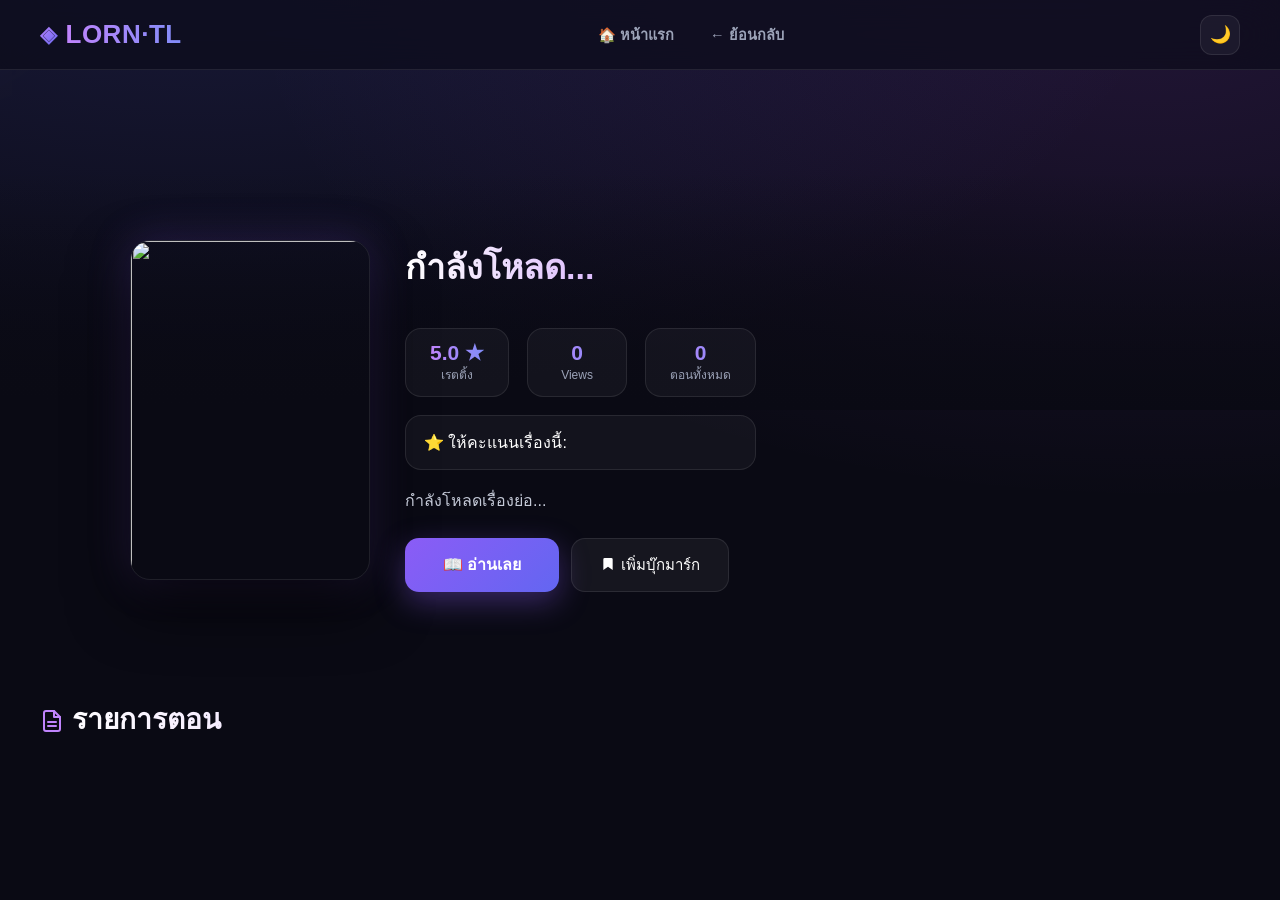
==== detail.html @ 92ea14d9 "Add files via upload" ====
<!DOCTYPE html>
<html lang="th">
<head>
<meta charset="UTF-8">
<meta name="viewport" content="width=device-width,initial-scale=1">
<title>LORN·TL - รายละเอียดมังงะ</title>
<link rel="stylesheet" href="style.css">
<script src="https://www.gstatic.com/firebasejs/8.10.1/firebase-app.js"></script>
<script src="https://www.gstatic.com/firebasejs/8.10.1/firebase-firestore.js"></script>
<script src="https://www.gstatic.com/firebasejs/8.10.1/firebase-auth.js"></script>
</head>

<body>

<nav class="navbar">
    <a href="index.html" class="logo"><span>LORN·TL</span></a>
    <div class="nav-menu">
        <a href="index.html">🏠 หน้าแรก</a>
        <a href="#" onclick="goBack(event)">← ย้อนกลับ</a>
    </div>
    <button class="theme-toggle" onclick="toggleTheme()">🌙</button>
</nav>

<div id="detailWrap">

    <div class="detail-banner">
        <img class="bg" id="bannerImg" src="">
    </div>

    <div class="detail-content">
        <img class="detail-cover" id="coverImg" src="">

        <div class="detail-info">
            <h1 id="dTitle">กำลังโหลด...</h1>
            <p class="thai-title" id="dThaiTitle"></p>

            <div class="genre-tags" id="genreTags"></div>

            <div class="stat-row">
                <div class="stat-box"><b id="dRating">5.0 ★</b><small>เรตติ้ง</small></div>
                <div class="stat-box"><b id="dViews">0</b><small>Views</small></div>
                <div class="stat-box"><b id="dChapters">0</b><small>ตอนทั้งหมด</small></div>
            </div>

            <div class="vote-box" id="voteBox">
                <span><span class="emoji">⭐</span> ให้คะแนนเรื่องนี้:</span>
                <div class="stars" id="starRow"></div>
                <span class="vote-info" id="voteInfo"></span>
                <button class="btn-outline" id="clearVoteBtn" onclick="clearMyVote()" style="display:none; padding:8px 16px; font-size:13px;"><span class="emoji">🗑️</span> ลบโหวตของฉัน</button>
            </div>

            <p class="synopsis" id="dSynopsis">กำลังโหลดเรื่องย่อ...</p>

            <div class="cta-row">
                <a href="#" class="btn-read" id="readBtn"><span class="emoji">📖</span> อ่านเลย</a>
                <button class="btn-ghost" id="bmBtn" onclick="toggleBm()">
                    <svg width="16" height="16" viewBox="0 0 24 24" fill="currentColor" style="vertical-align:-2px;"><path d="M19 21l-7-5-7 5V5a2 2 0 0 1 2-2h10a2 2 0 0 1 2 2z"/></svg>
                    เพิ่มบุ๊กมาร์ก
                </button>
            </div>
        </div>
    </div>

    <div class="container">
        <h2><svg width="24" height="24" viewBox="0 0 24 24" fill="none" stroke="#c084fc" stroke-width="2" stroke-linecap="round" stroke-linejoin="round" style="vertical-align:-4px;"><path d="M14 2H6a2 2 0 0 0-2 2v16a2 2 0 0 0 2 2h12a2 2 0 0 0 2-2V8z"/><polyline points="14 2 14 8 20 8"/><line x1="16" y1="13" x2="8" y2="13"/><line x1="16" y1="17" x2="8" y2="17"/></svg> รายการตอน</h2>
        <div class="chapter-list" id="chapterList"></div>
    </div>

</div>

<script src="firebase.js"></script>
<script src="toast.js"></script>
<script>

const params = new URLSearchParams(location.search);
const mangaID = params.get("id");

let mangaData = {};
let chapters = [];

function toggleTheme(){
    const goingLight = !document.body.classList.contains("light-mode");
    const apply = ()=>{
        document.body.classList.toggle("light-mode", goingLight);
        localStorage.setItem("theme", goingLight ? "light" : "dark");
    };
    if(document.startViewTransition){
        document.startViewTransition(apply);
    } else {
        apply();
    }
}
if(localStorage.getItem("theme") === "light") document.body.classList.add("light-mode");

function getBookmarks(){ return JSON.parse(localStorage.getItem("bookmarks") || "[]"); }

function updateBmBtn(){
    const saved = getBookmarks().includes(mangaID);
    const btn = document.getElementById("bmBtn");
    btn.classList.toggle("saved", saved);
    btn.innerHTML = saved
        ? `<svg width="16" height="16" viewBox="0 0 24 24" fill="currentColor" style="vertical-align:-2px;"><path d="M19 21l-7-5-7 5V5a2 2 0 0 1 2-2h10a2 2 0 0 1 2 2z"/></svg> อยู่ในบุ๊กมาร์ก`
        : `<svg width="16" height="16" viewBox="0 0 24 24" fill="currentColor" style="vertical-align:-2px;"><path d="M19 21l-7-5-7 5V5a2 2 0 0 1 2-2h10a2 2 0 0 1 2 2z"/></svg> เพิ่มบุ๊กมาร์ก`;
}

function toggleBm(){
    let bm = getBookmarks();
    const i = bm.indexOf(mangaID);
    if(i >= 0) bm.splice(i,1); else bm.push(mangaID);
    localStorage.setItem("bookmarks", JSON.stringify(bm));
    updateBmBtn();
}

function goBack(e){ e.preventDefault(); history.back(); }

// ================= RATING / VOTE =================

let ratingData = { total: 0, count: 0 };
let currentUser = null;
let myVoteFromDb = 0;
let hoverVal = 0;

// ---------- Auth (สถานะล็อกอินมาจากหน้าหลัก) ----------

auth.onAuthStateChanged(async user=>{
    // ยอมรับเฉพาะบัญชี Google เท่านั้น
    const isGoogle = user && user.providerData.some(p=> p.providerId === "google.com");
    currentUser = isGoogle ? user : null;
    document.getElementById("googleLoginBtn").style.display = currentUser ? "none" : "inline-flex";

    // ปุ่มเคลียร์โหวตของฉัน
    document.getElementById("clearVoteBtn").style.display =
        (currentUser && myVoteFromDb) ? "inline-block" : "none";

    if(currentUser){
        try {
            const v = await db.collection("mangas").doc(mangaID)
                .collection("votes").doc(user.uid).get();
            myVoteFromDb = v.exists ? Number(v.data().score) : 0;
        } catch(e){ myVoteFromDb = 0; }
    } else {
        myVoteFromDb = 0;
    }
    renderStars();
});

// ---------- แสดงดาว 1-5 (hover preview) ----------

function renderStars(){
    const row = document.getElementById("starRow");
    const avg = ratingData.count ? (ratingData.total / ratingData.count) : 0;
    const mine = myVoteFromDb;
    const show = hoverVal || mine; // ตอน hover แสดงตามเมาส์

    document.getElementById("dRating").textContent =
        (ratingData.count ? avg.toFixed(1) : "—") + " ★";

    const info = document.getElementById("voteInfo");
    if(!currentUser){
        info.innerHTML = ratingData.count
            ? `คะแนนเฉลี่ย ${avg.toFixed(1)} (${ratingData.count} โหวต) · <span class="emoji">🔒</span> ล็อกอินเพื่อโหวต`
            : `<span class="emoji">🔒</span> ล็อกอินเพื่อโหวต`;
    } else if(hoverVal){
        info.textContent = `โหวต ${hoverVal} คะแนน?`;
    } else {
        info.textContent = ratingData.count
            ? `${avg.toFixed(1)} (${ratingData.count} โหวต)` + (mine ? ` · คุณให้ ${mine}` : "")
            : "ยังไม่มีคนโหวต";
    }

    document.getElementById("clearVoteBtn").style.display =
        (currentUser && mine && !hoverVal) ? "inline-block" : "none";

    row.innerHTML = "";

    // 5 ดาวเต็ม = 1-5 คะแนน
    for(let i=1; i<=5; i++){
        const star = document.createElement("span");
        star.className = "star" + (show >= i ? " filled" : "");
        star.textContent = "★";

        if(currentUser){
            star.style.cursor = "pointer";
            star.onmouseenter = ()=>{ hoverVal = i; renderStars(); };
            star.onclick = ()=> vote(i);
        } else {
            star.style.cursor = "pointer";
            star.onclick = ()=>{ alert("กรุณาล็อกอินด้วย Google ก่อนโหวต"); loginGoogle(); };
        }

        row.appendChild(star);
    }

    // ออกจาก hover
    row.onmouseleave = ()=>{ if(hoverVal){ hoverVal = 0; renderStars(); } };
}

// ---------- โหวต / แก้คะแนน ----------

async function vote(score){
    if(!currentUser){
        alert("กรุณาล็อกอินด้วย Google ก่อนโหวต");
        loginGoogle();
        return;
    }

    const old = myVoteFromDb;

    try {
        const batch = db.batch();
        const votesRef = db.collection("mangas").doc(mangaID)
            .collection("votes").doc(currentUser.uid);

        if(old){
            // แก้คะแนน: ปรับผลรวมตามส่วนต่าง
            batch.update(votesRef, { score: score, votedAt: firebase.firestore.FieldValue.serverTimestamp() });
            batch.set(db.collection("mangas").doc(mangaID), {
                ratingTotal: firebase.firestore.FieldValue.increment(score - old)
            }, { merge: true });
        } else {
            // โหวตใหม่
            batch.set(votesRef, {
                score: score,
                uid: currentUser.uid,
                name: currentUser.displayName || "",
                votedAt: firebase.firestore.FieldValue.serverTimestamp()
            });
            batch.set(db.collection("mangas").doc(mangaID), {
                ratingTotal: firebase.firestore.FieldValue.increment(score),
                ratingCount: firebase.firestore.FieldValue.increment(1)
            }, { merge: true });
        }

        await batch.commit();

        ratingData.total += (score - old);
        if(!old) ratingData.count += 1;
        myVoteFromDb = score;
        renderStars();
        alert(old ? `แก้คะแนนเป็น ${score} ★ แล้ว` : `ขอบคุณสำหรับคะแนน ${score} ★`);
    } catch(e){
        console.error("Vote failed", e);
        alert("โหวตไม่สำเร็จ");
    }
}

// ---------- ลบโหวตของฉัน ----------

async function clearMyVote(){
    if(!currentUser || !myVoteFromDb) return;
    if(!confirm(`ลบโหวต ${myVoteFromDb} ★ ของคุณ?`)) return;

    try {
        const batch = db.batch();
        batch.delete(db.collection("mangas").doc(mangaID)
            .collection("votes").doc(currentUser.uid));
        batch.set(db.collection("mangas").doc(mangaID), {
            ratingTotal: firebase.firestore.FieldValue.increment(-myVoteFromDb),
            ratingCount: firebase.firestore.FieldValue.increment(-1)
        }, { merge: true });
        await batch.commit();

        ratingData.total -= myVoteFromDb;
        ratingData.count -= 1;
        myVoteFromDb = 0;
        renderStars();
        alert("ลบโหวตแล้ว");
    } catch(e){
        console.error(e);
        alert("ลบโหวตไม่สำเร็จ");
    }
}

async function load(){
    if(!mangaID){ document.getElementById("dTitle").textContent = "ไม่พบ ID"; return; }

    const doc = await db.collection("mangas").doc(mangaID).get();
    if(!doc.exists){ document.getElementById("dTitle").textContent = "ไม่พบมังงะ"; return; }

    mangaData = {id:doc.id, ...doc.data()};

    document.title = mangaData.title;
    document.getElementById("bannerImg").src = mangaData.coverUrl || "";
    document.getElementById("coverImg").src = mangaData.coverUrl || "";
    document.getElementById("dTitle").textContent = mangaData.title;
    document.getElementById("dThaiTitle").textContent = mangaData.thaiTitle || "";
    document.getElementById("dSynopsis").textContent = mangaData.synopsis || "ยังไม่มีเรื่องย่อ";
    document.getElementById("dViews").textContent =
        Number(mangaData.viewCount||0).toLocaleString("th-TH") + "+";

    // rating
    ratingData.total = Number(mangaData.ratingTotal || 0);
    ratingData.count = Number(mangaData.ratingCount || 0);
    renderStars();

    // tags — แสดงทุกแนว + กดไปกรองหมวดในหน้าแรก
    const tags = document.getElementById("genreTags");
    tags.innerHTML = "";
    const cats = mangaData.categories || (mangaData.category ? [mangaData.category] : []);
    cats.filter(Boolean).forEach(c=>{
        const s = document.createElement("span");
        s.textContent = c;
        s.style.cursor = "pointer";
        s.title = "ดูมังงะแนว " + c;
        s.onclick = ()=> location.href = "index.html?cat=" + encodeURIComponent(c);
        tags.appendChild(s);
    });

    // chapters
    const snap = await db.collection("mangas").doc(mangaID)
        .collection("chapters").orderBy("chapter","asc").get();

    const list = document.getElementById("chapterList");
    list.innerHTML = "";

    snap.forEach(d=>{
        chapters.push(d.data().chapter);
        const a = document.createElement("a");
        a.href = `read.html?id=${mangaID}&ep=${d.data().chapter}`;
        a.textContent = `ตอนที่ ${d.data().chapter}`;
        list.appendChild(a);
    });

    document.getElementById("dChapters").textContent = chapters.length;

    if(chapters.length){
        document.getElementById("readBtn").href =
            `read.html?id=${mangaID}&ep=${chapters[chapters.length-1]}`;
    } else {
        document.getElementById("readBtn").style.display = "none";
    }

    updateBmBtn();
}

load();
</script>

</body>
</html>
---- style.css ----
/* ============================================
   OREMANGA — NEW UI/UX
   Theme: Violet Neon Glass
============================================ */

:root{
    --bg:#0a0a14;
    --bg2:#12122a;
    --card:rgba(255,255,255,.04);
    --accent:#8b5cf6;
    --accent2:#c084fc;
    --accent3:#6366f1;
    --glow:rgba(139,92,246,.35);
    --text:#ffffff;
    --muted:#9ca3b8;
    --border:rgba(255,255,255,.09);
    --radius:20px;
}

*{
    box-sizing:border-box;
    scroll-behavior:smooth;
}

body{
    margin:0;
    background:
        radial-gradient(1000px 500px at 15% -10%, rgba(99,102,241,.18), transparent),
        radial-gradient(900px 500px at 90% 0%, rgba(168,85,247,.15), transparent),
        var(--bg);
    color:var(--text);
    font-family:"Segoe UI",Tahoma,Arial,sans-serif;
    min-height:100vh;
}

::selection{background:var(--accent);color:white;}

::-webkit-scrollbar{width:10px;}
::-webkit-scrollbar-track{background:var(--bg);}
::-webkit-scrollbar-thumb{background:linear-gradient(var(--accent),var(--accent3));border-radius:10px;}

/* =====================
 Navbar
===================== */

.navbar{
    display:flex;
    justify-content:space-between;
    align-items:center;
    padding:14px 40px;
    background:rgba(12,12,26,.7);
    backdrop-filter:blur(20px);
    border-bottom:1px solid var(--border);
    position:sticky;
    top:0;
    z-index:100;
}

.logo{
    color:white;
    font-size:26px;
    font-weight:900;
    letter-spacing:.5px;
    text-decoration:none;
    display:flex;
    align-items:center;
    gap:8px;
}

.logo::before{
    content:"◈";
    font-size:22px;
    background:linear-gradient(135deg,var(--accent2),var(--accent3));
    -webkit-background-clip:text;
    background-clip:text;
    color:transparent;
}

.logo span{
    background:linear-gradient(90deg,#c084fc,#818cf8);
    -webkit-background-clip:text;
    background-clip:text;
    color:transparent;
}

.admin-btn,
.btn-primary{
    padding:10px 22px;
    border-radius:14px;
    color:white;
    text-decoration:none;
    display:inline-block;
    background:linear-gradient(135deg,var(--accent),var(--accent3));
    box-shadow:0 8px 25px var(--glow);
    transition:.3s;
    border:none;
    cursor:pointer;
    font-weight:600;
    font-family:inherit;
    font-size:14px;
}

.admin-btn:hover{
    transform:translateY(-2px);
    box-shadow:0 12px 35px var(--glow);
}

.btn-outline{
    padding:10px 22px;
    border-radius:14px;
    border:1px solid var(--border);
    background:rgba(255,255,255,.05);
    color:var(--text);
    cursor:pointer;
    font-family:inherit;
    font-size:14px;
    transition:.3s;
}

.btn-outline:hover{border-color:var(--accent);background:rgba(139,92,246,.15);}

/* =====================
 Nav Menu / Search / Theme
===================== */

.nav-menu{display:flex;gap:4px;align-items:center;}

.nav-menu a{
    color:var(--muted);
    text-decoration:none;
    padding:9px 16px;
    border-radius:12px;
    font-size:14.5px;
    font-weight:600;
    transition:.25s;
}

.nav-menu a:hover,
.nav-menu a.active{
    color:white;
    background:linear-gradient(135deg,rgba(139,92,246,.25),rgba(99,102,241,.2));
    box-shadow:inset 0 0 0 1px rgba(139,92,246,.45);
}

.nav-search{
    display:flex;
    align-items:center;
    gap:8px;
    background:rgba(255,255,255,.05);
    border:1px solid var(--border);
    border-radius:14px;
    padding:8px 14px;
    transition:.3s;
}

.nav-search:focus-within{
    border-color:var(--accent);
    box-shadow:0 0 0 3px rgba(139,92,246,.2);
}

.nav-search input{
    background:none;border:0;outline:none;color:white;width:150px;font-size:14px;font-family:inherit;
}
.nav-search input::placeholder{color:var(--muted);}

.theme-toggle{
    width:40px;height:40px;
    border-radius:12px;
    border:1px solid var(--border);
    background:rgba(255,255,255,.05);
    color:#fbbf24;
    font-size:17px;
    cursor:pointer;
    transition:.3s;
    display:flex;
    align-items:center;
    justify-content:center;
    padding:0;
    line-height:1;
}
.theme-toggle:hover{transform:rotate(-15deg) scale(1.08);border-color:#fbbf24;}

/* เอฟเฟกต์เปลี่ยนธีม: เช็ดวงกลมจากขวาบน -> ซ้ายล่าง (View Transitions API) */
::view-transition-old(root),
::view-transition-new(root){
    animation:none;
    mix-blend-mode:normal;
}

::view-transition-old(root){
    z-index:1;
}

::view-transition-new(root){
    z-index:2;
    animation:wipeIn .8s cubic-bezier(.4,0,.2,1);
}

@keyframes wipeIn{
    from{clip-path:circle(0% at calc(100% - 60px) 60px);}
    to{clip-path:circle(150% at calc(100% - 60px) 60px);}
}

/* =====================
 Layout & Cards
===================== */

.container{max-width:1300px;margin:auto;padding:32px 40px;}
.hidden{display:none!important;}

.page-title,
.container h2{
    font-size:28px;
    margin-bottom:22px;
    background:linear-gradient(90deg,#fff,#c084fc);
    -webkit-background-clip:text;
    background-clip:text;
    color:transparent;
}

.card{
    background:linear-gradient(160deg,rgba(255,255,255,.055),rgba(255,255,255,.02));
    border:1px solid var(--border);
    border-radius:var(--radius);
    padding:26px;
    margin-bottom:24px;
    backdrop-filter:blur(10px);
    box-shadow:0 10px 40px rgba(0,0,0,.4);
    transition:border-color .3s;
}

.card:hover{border-color:rgba(139,92,246,.35);}

/* =====================
 Hero
===================== */

.hero{
    padding:70px 20px 50px;
    text-align:center;
    position:relative;
}

.hero-content h1{
    font-size:48px;
    margin-bottom:12px;
    background:linear-gradient(90deg,#fff,#c084fc 60%,#818cf8);
    -webkit-background-clip:text;
    background-clip:text;
    color:transparent;
}

.hero-content p{color:var(--muted);font-size:18px;margin-bottom:24px;}

/* แก้อิโมจิสีเพี้ยน/ขาวในข้อความ gradient */
.grad-text{
    background:linear-gradient(90deg,#fff,#c084fc 60%,#818cf8);
    -webkit-background-clip:text;
    background-clip:text;
    color:transparent;
}

.emoji{
    background:none!important;
    -webkit-background-clip:initial!important;
    background-clip:initial!important;
    -webkit-text-fill-color:initial!important;
    color:inherit!important;
    filter:none!important;
}

/* อิโมจิในหัวข้อ gradient — บังคับสีปกติ */
h2 .emoji, h1 .emoji, .page-title .emoji{
    color:#c084fc!important;
}

/* =====================
 Buttons
===================== */

.hero-content button,
.btn-submit{
    padding:13px 30px;
    background:linear-gradient(135deg,var(--accent),var(--accent3));
    color:white;
    border:none;
    border-radius:14px;
    font-weight:bold;
    font-size:15px;
    cursor:pointer;
    transition:.3s;
    box-shadow:0 8px 25px var(--glow);
    font-family:inherit;
}

.hero-content button:hover,
.btn-submit:hover{
    transform:translateY(-2px);
    filter:brightness(1.12);
    box-shadow:0 12px 35px var(--glow);
}

/* =====================
 Popular Section (ยอดนิยม)
===================== */

.popular-section{margin-bottom:30px;}

.popular-title{
    font-size:24px;
    margin-bottom:16px;
    background:linear-gradient(90deg,#fff,#c084fc);
    -webkit-background-clip:text;background-clip:text;
    color:transparent;
}

.popular-scroll{
    display:flex;
    gap:16px;
    overflow-x:auto;
    padding:6px 2px 16px;
    scroll-snap-type:x mandatory;
}

.popular-scroll::-webkit-scrollbar{height:8px;}
.popular-scroll::-webkit-scrollbar-track{background:rgba(255,255,255,.04);border-radius:10px;}
.popular-scroll::-webkit-scrollbar-thumb{background:linear-gradient(90deg,var(--accent),var(--accent3));border-radius:10px;}

.popular-card{
    position:relative;
    min-width:190px;
    width:190px;
    border-radius:16px;
    overflow:hidden;
    cursor:pointer;
    background:linear-gradient(160deg,rgba(255,255,255,.06),rgba(255,255,255,.02));
    border:1px solid var(--border);
    transition:.3s;
    scroll-snap-align:start;
}

.popular-card:hover{
    transform:translateY(-6px);
    border-color:var(--accent);
    box-shadow:0 15px 40px rgba(139,92,246,.3);
}

.popular-card img{
    width:100%;
    height:250px;
    object-fit:cover;
    display:block;
}

.pop-type{
    position:absolute;
    top:10px;left:10px;
    z-index:3;
    font-size:10px;
}

/* ป้ายอันดับ */
.rank-badge{
    position:absolute;
    top:8px;right:8px;
    z-index:4;
    min-width:34px;
    height:34px;
    padding:0 8px;
    border-radius:10px;
    display:flex;
    align-items:center;
    justify-content:center;
    font-weight:900;
    font-size:15px;
    color:white;
    background:rgba(0,0,0,.65);
    backdrop-filter:blur(6px);
    border:1px solid rgba(255,255,255,.2);
}

.rank-badge.r1{
    background:linear-gradient(135deg,#fbbf24,#f59e0b);
    box-shadow:0 0 20px rgba(251,191,36,.6);
    font-size:20px;
}

.rank-badge.r2{
    background:linear-gradient(135deg,#cbd5e1,#94a3b8);
    box-shadow:0 0 15px rgba(203,213,225,.4);
    font-size:18px;
}

.rank-badge.r3{
    background:linear-gradient(135deg,#d97706,#b45309);
    box-shadow:0 0 15px rgba(217,119,6,.4);
    font-size:18px;
}

.pop-info{
    padding:12px 14px 14px;
}

.pop-info h4{
    margin:0 0 6px;
    font-size:14px;
    white-space:nowrap;
    overflow:hidden;
    text-overflow:ellipsis;
}

.pop-ch{
    margin:0 0 8px;
    font-size:12px;
    color:var(--accent2);
    font-weight:600;
}

.pop-rating{
    display:flex;
    align-items:center;
    gap:6px;
    font-size:12.5px;
    color:var(--muted);
}

.pop-stars{
    color:#fbbf24;
    letter-spacing:1px;
    font-size:13px;
}

/* =====================
 Search Box
===================== */

.search-box input{
    width:100%;
    padding:15px 20px;
    background:rgba(255,255,255,.05);
    border:1px solid var(--border);
    border-radius:14px;
    color:white;
    font-size:16px;
    outline:none;
    transition:.3s;
    font-family:inherit;
}

.search-box input:focus{
    border-color:var(--accent);
    box-shadow:0 0 0 3px rgba(139,92,246,.2);
}

/* =====================
 Manga Grid & Cards
===================== */

#manga-list,
.manga-grid{
    display:grid;
    grid-template-columns:repeat(auto-fill,minmax(190px,1fr));
    gap:22px;
}

.manga-card{
    background:linear-gradient(160deg,rgba(255,255,255,.06),rgba(255,255,255,.02));
    border:1px solid var(--border);
    border-radius:var(--radius);
    overflow:hidden;
    cursor:pointer;
    transition:.35s cubic-bezier(.2,.8,.3,1);
    position:relative;
}

.manga-card:hover{
    transform:translateY(-8px) scale(1.02);
    border-color:var(--accent);
    box-shadow:0 20px 50px rgba(139,92,246,.3);
}

.manga-card img{
    width:100%;
    height:270px;
    object-fit:cover;
    transition:.4s;
}

.manga-card:hover img{transform:scale(1.05);}

.manga-info{padding:16px;background:rgba(0,0,0,.3);}

.manga-info h3{
    margin:0;
    font-size:16px;
    white-space:nowrap;
    overflow:hidden;
    text-overflow:ellipsis;
}

.tag-badge{
    display:inline-block;
    padding:3px 10px;
    border-radius:999px;
    font-size:10.5px;
    font-weight:700;
    letter-spacing:.5px;
    background:linear-gradient(135deg,var(--accent),var(--accent3));
    color:white;
    text-transform:uppercase;
}

.tag-badge.cat{
    background:rgba(255,255,255,.07);
    border:1px solid var(--border);
    color:var(--accent2);
}

/* ชิปแนวบนการ์ด — กดเพื่อกรองหมวด */
.cat-click{
    cursor:pointer;
    transition:.2s;
}

.cat-click:hover{
    background:var(--accent)!important;
    color:white!important;
    border-color:var(--accent)!important;
    transform:translateY(-1px);
}

.manga-meta-row{
    display:flex;
    justify-content:space-between;
    margin-top:8px;
    font-size:11.5px;
    color:var(--muted);
}

.bookmark-btn{
    position:absolute;
    top:10px;right:10px;
    z-index:5;
    width:34px;height:34px;
    border-radius:50%;
    border:1px solid rgba(255,255,255,.25);
    background:rgba(0,0,0,.55);
    backdrop-filter:blur(6px);
    color:white;
    font-size:15px;
    cursor:pointer;
    transition:.25s;
    display:flex!important;
    align-items:center!important;
    justify-content:center!important;
    padding:0!important;
    line-height:1!important;
}
.bookmark-btn:hover{transform:scale(1.15);}
.bookmark-btn.saved{background:linear-gradient(135deg,var(--accent),var(--accent3));border-color:var(--accent);}

/* =====================
 Detail Page
===================== */

.detail-banner{position:relative;height:340px;overflow:hidden;}

.detail-banner img.bg{
    position:absolute;
    inset:-40px;
    width:calc(100% + 80px);
    height:calc(100% + 80px);
    object-fit:cover;
    filter:blur(28px) brightness(.4);
}

.detail-banner::after{
    content:"";
    position:absolute;inset:0;
    background:linear-gradient(to bottom,transparent 30%,var(--bg));
}

.detail-content{
    position:relative;
    max-width:1100px;
    margin:-170px auto 0;
    padding:0 40px 50px;
    display:flex;
    gap:35px;
    z-index:2;
}

.detail-cover{
    width:240px;min-width:200px;height:340px;
    object-fit:cover;
    border-radius:var(--radius);
    box-shadow:0 25px 60px rgba(0,0,0,.7), 0 0 40px rgba(139,92,246,.25);
    border:1px solid var(--border);
}

.detail-info h1{
    font-size:34px;margin:0 0 6px;
    background:linear-gradient(90deg,#fff,#c084fc);
    -webkit-background-clip:text;background-clip:text;color:transparent;
}

.detail-info .thai-title{color:var(--muted);margin-bottom:14px;}

.genre-tags{display:flex;flex-wrap:wrap;gap:8px;margin:14px 0;}

.genre-tags span{
    padding:6px 14px;
    border-radius:999px;
    font-size:13px;
    background:rgba(139,92,246,.15);
    border:1px solid rgba(139,92,246,.4);
    color:#d8c7ff;
}

.stat-row{display:flex;gap:18px;margin:18px 0;flex-wrap:wrap;}

.stat-box{
    background:rgba(255,255,255,.04);
    border:1px solid var(--border);
    border-radius:16px;
    padding:12px 24px;
    text-align:center;
    min-width:100px;
}

.stat-box b{display:block;font-size:21px;background:linear-gradient(90deg,#c084fc,#818cf8);-webkit-background-clip:text;background-clip:text;color:transparent;}
.stat-box small{color:var(--muted);font-size:12px;}

.synopsis{line-height:1.85;color:#c5cad8;max-width:700px;}

/* =====================
 Vote / Rating Stars
===================== */

.vote-box{
    display:flex;
    align-items:center;
    gap:12px;
    flex-wrap:wrap;
    margin:16px 0;
    padding:14px 18px;
    border-radius:16px;
    background:rgba(255,255,255,.04);
    border:1px solid var(--border);
}

.stars{display:flex;gap:4px;font-size:34px;line-height:1;}

.star{
    color:#3a3d52;
    cursor:pointer;
    transition:.15s;
    user-select:none;
}

.star:hover{transform:scale(1.3) rotate(8deg);}

.star.filled{color:#fbbf24;text-shadow:0 0 12px rgba(251,191,36,.55);}

.vote-info{font-size:13px;color:var(--muted);}

.star.locked{opacity:.55;}

/* User chip ใน navbar */
.user-chip{
    display:flex;
    align-items:center;
    gap:8px;
    padding:5px 8px 5px 5px;
    border-radius:999px;
    background:rgba(255,255,255,.06);
    border:1px solid var(--border);
}

.user-chip img{
    width:30px;height:30px;
    border-radius:50%;
    object-fit:cover;
}

.user-chip span{
    font-size:13.5px;font-weight:600;color:white;
}

.user-chip button{
    background:none;border:0;
    color:var(--muted);cursor:pointer;
    font-size:13px;padding:2px 4px;
}

.user-chip button:hover{color:#f87171;}

.btn-google{
    display:inline-flex;
    align-items:center;
    gap:10px;
    padding:11px 22px;
    border-radius:12px;
    border:1px solid var(--border);
    background:#fff;
    color:#333;
    font-weight:600;
    font-size:14px;
    cursor:pointer;
    transition:.25s;
    font-family:inherit;
}

.btn-google:hover{
    transform:translateY(-2px);
    box-shadow:0 8px 25px rgba(0,0,0,.3);
}

.cta-row{display:flex;gap:12px;margin-top:22px;flex-wrap:wrap;}

.btn-read{
    padding:14px 38px;
    border:0;border-radius:14px;
    font-weight:bold;font-size:16px;
    cursor:pointer;color:white;text-decoration:none;display:inline-block;
    background:linear-gradient(135deg,var(--accent),var(--accent3));
    box-shadow:0 10px 30px var(--glow);
    transition:.3s;
}
.btn-read:hover{transform:translateY(-3px);filter:brightness(1.12);}

.btn-ghost{
    padding:14px 28px;
    border-radius:14px;
    border:1px solid var(--border);
    background:rgba(255,255,255,.05);
    color:white;cursor:pointer;font-size:15px;
    transition:.3s;font-family:inherit;
}
.btn-ghost:hover,.btn-ghost.saved{background:var(--accent);border-color:var(--accent);}

.chapter-list{
    display:grid;
    grid-template-columns:repeat(auto-fill,minmax(150px,1fr));
    gap:10px;margin-top:15px;
}

.chapter-list a{
    padding:13px;
    border-radius:12px;
    background:rgba(255,255,255,.04);
    border:1px solid var(--border);
    color:#ddd;text-decoration:none;text-align:center;font-size:14px;
    transition:.2s;
}
.chapter-list a:hover{
    background:linear-gradient(135deg,var(--accent),var(--accent3));
    color:white;border-color:var(--accent);
    transform:translateY(-2px);
}

/* =====================
 Reader
===================== */

.top-bar{
    display:flex;align-items:center;justify-content:space-between;
    padding:12px 25px;
    background:rgba(12,12,26,.85);
    backdrop-filter:blur(20px);
    position:sticky;top:0;z-index:90;
    border-bottom:1px solid var(--border);
}

.top-bar .title{
    font-size:17px;font-weight:bold;
    overflow:hidden;text-overflow:ellipsis;white-space:nowrap;
}

.view-count{font-size:12.5px;color:var(--muted);margin-top:3px;}

.top-bar button,
.controls button,
.sidebar button,
button,select{
    background:rgba(255,255,255,.06);
    border:1px solid var(--border);
    color:white;
    padding:8px 14px;
    border-radius:10px;
    cursor:pointer;
    transition:.2s;
    font-family:inherit;
}

.top-bar button:hover,
.controls button:hover,
.sidebar button:hover{background:var(--accent);border-color:var(--accent);}

.manga-container{
    display:flex;flex-direction:column;align-items:center;
    background:#000;
}

.manga-page{
    width:100%;max-width:750px;display:block;height:auto;
}

.next-btn{
    width:100%;padding:17px;border:0;
    color:white;font-size:20px;font-weight:bold;cursor:pointer;
    background:linear-gradient(90deg,var(--accent),var(--accent3));
    transition:.3s;font-family:inherit;
}
.next-btn:hover{filter:brightness(1.2);}

/* =====================
 Sidebar
===================== */

.sidebar{
    position:fixed;top:0;right:-350px;
    width:320px;height:100%;
    background:rgba(14,14,30,.96);
    backdrop-filter:blur(20px);
    padding:25px;
    transition:.35s;
    z-index:200;
    border-left:1px solid var(--border);
    overflow-y:auto;
}
.sidebar.active{right:0;}

.sidebar h3{
    margin-top:28px;
    background:linear-gradient(90deg,#c084fc,#818cf8);
    -webkit-background-clip:text;background-clip:text;color:transparent;
}

.sidebar select:focus{border-color:var(--accent);}

.nav-btn{
    width:100%;padding:12px;margin-top:10px;
    border:1px solid var(--border);
    border-radius:12px;
    background:rgba(255,255,255,.05);
    color:white;cursor:pointer;font-family:inherit;
}
.nav-btn:hover{background:var(--accent);border-color:var(--accent);}

/* =====================
 Forms / Inputs
===================== */

.input-group{margin-bottom:15px;}

.input-group label{
    display:block;margin-bottom:6px;
    font-size:13.5px;color:var(--muted);font-weight:600;
}

.sidebar select,
.input-group select,
.input-group input,
.input-group textarea{
    width:100%;
    padding:12px 14px;
    border-radius:12px;
    background:rgba(0,0,0,.3);
    color:white;
    border:1px solid var(--border);
    outline:none;
    font-family:inherit;
    font-size:14px;
    transition:.25s;
}

.input-group input:focus,
.input-group select:focus,
.input-group textarea:focus{
    border-color:var(--accent);
    box-shadow:0 0 0 3px rgba(139,92,246,.18);
}

.login-box{max-width:420px;margin:40px auto!important;}

/* =====================
 Admin Tabs
===================== */

.admin-tabs{
    display:flex;
    gap:8px;
    flex-wrap:wrap;
    margin-bottom:22px;
}

.tab-btn{
    padding:11px 20px;
    border-radius:12px;
    border:1px solid var(--border);
    background:rgba(255,255,255,.04);
    color:var(--muted);
    font-weight:600;
    font-size:14px;
    cursor:pointer;
    transition:.25s;
    font-family:inherit;
}

.tab-btn:hover{color:white;border-color:rgba(139,92,246,.5);}

.tab-btn.active{
    background:linear-gradient(135deg,var(--accent),var(--accent3));
    color:white;
    border-color:transparent;
    box-shadow:0 8px 25px var(--glow);
}

.tab-panel{display:none;animation:tabFade .35s ease;}
.tab-panel.active{display:block;}

@keyframes tabFade{
    from{opacity:0;transform:translateY(8px);}
    to{opacity:1;transform:none;}
}

/* =====================
 Manga Picker (เลือกเรื่องแบบเห็นปก)
===================== */

.manga-picker{
    position:relative;
    width:100%;
    cursor:pointer;
}

.picker-selected{
    padding:12px 14px;
    border-radius:12px;
    background:rgba(0,0,0,.3);
    border:1px solid var(--border);
    color:white;
    font-size:14px;
    transition:.25s;
    display:flex;
    align-items:center;
    gap:10px;
}

.manga-picker:hover .picker-selected,
.manga-picker.open .picker-selected{
    border-color:var(--accent);
    box-shadow:0 0 0 3px rgba(139,92,246,.18);
}

.picker-dropdown{
    position:absolute;
    top:calc(100% + 6px);
    left:0;right:0;
    max-height:320px;
    overflow-y:auto;
    background:rgba(18,18,38,.98);
    border:1px solid var(--border);
    border-radius:14px;
    z-index:500;
    box-shadow:0 20px 50px rgba(0,0,0,.6);
    padding:6px;
}

.picker-item{
    display:flex;
    align-items:center;
    gap:12px;
    padding:8px 10px;
    border-radius:10px;
    transition:.2s;
}

.picker-item:hover{
    background:rgba(139,92,246,.18);
}

.picker-item img{
    width:40px;height:54px;
    object-fit:cover;
    border-radius:6px;
    flex-shrink:0;
}

.picker-item .pi-title{
    font-size:14px;
    font-weight:600;
    color:white;
    white-space:nowrap;
    overflow:hidden;
    text-overflow:ellipsis;
}

.picker-item .pi-sub{
    font-size:12px;
    color:var(--muted);
}

.picker-item.selected{
    background:linear-gradient(135deg,var(--accent),var(--accent3));
}

.picker-item.selected .pi-sub{color:rgba(255,255,255,.8);}

.picker-empty{
    padding:20px;text-align:center;color:var(--muted);font-size:13px;
}

body.light-mode .picker-dropdown{background:rgba(255,255,255,.98);}
body.light-mode .picker-selected{background:#fff;color:#222;}
body.light-mode .picker-item .pi-title{color:#222;}

/* =====================
 Admin Dashboard
===================== */

.dashboard-grid{
    display:grid;
    grid-template-columns:repeat(auto-fit,minmax(280px,1fr));
    gap:20px;
    margin-bottom:24px;
}

.stat-card h1{
    font-size:40px;margin:10px 0 0 0;
    background:linear-gradient(90deg,#c084fc,#818cf8);
    -webkit-background-clip:text;background-clip:text;color:transparent;
}

.stat-card h3{margin:0;font-size:15px;color:var(--muted);font-weight:600;}

.admin-item{
    display:flex;align-items:center;gap:14px;
    padding:12px;
    border-radius:14px;
    background:rgba(255,255,255,.03);
    border:1px solid var(--border);
    margin-bottom:10px;
    transition:.25s;
}

.admin-item:hover{border-color:rgba(139,92,246,.4);background:rgba(139,92,246,.07);}

.admin-item img{width:52px;height:70px;object-fit:cover;border-radius:8px;}

.admin-item h4{margin:0;font-size:15px;}
.admin-item p{margin:2px 0 0;font-size:12.5px;color:var(--muted);}

.admin-item button{
    background:rgba(255,255,255,.08);
    border:1px solid var(--border);
    color:white;border-radius:8px;
    padding:7px 14px;font-size:13px;
    cursor:pointer;transition:.2s;font-family:inherit;
}

.admin-item button:hover{background:var(--accent);border-color:var(--accent);}

.admin-item button.danger:hover{background:#ef4444;border-color:#ef4444;}

.category-chip{
    display:inline-flex;align-items:center;gap:8px;
    padding:7px 14px;
    border-radius:999px;
    background:rgba(139,92,246,.12);
    border:1px solid rgba(139,92,246,.35);
    color:#d8c7ff;
    font-size:13.5px;
    margin:4px;
}

.category-chip button{
    background:none;border:0;color:#f87171;
    cursor:pointer;font-size:14px;padding:0;
}

/* ชิปเลือกแนวในฟอร์ม (กดได้หลายแนว) */
.cat-chip{
    padding:8px 16px;
    border-radius:999px;
    border:1px solid var(--border);
    background:rgba(255,255,255,.05);
    color:var(--muted);
    font-size:13.5px;
    font-weight:600;
    cursor:pointer;
    transition:.2s;
    font-family:inherit;
}

.cat-chip:hover{border-color:var(--accent);color:white;}

.cat-chip.on{
    background:linear-gradient(135deg,var(--accent),var(--accent3));
    color:white;
    border-color:transparent;
    box-shadow:0 5px 15px var(--glow);
}

hr{border:0;border-top:1px solid var(--border);margin:20px 0;}

/* =====================
 Loading & Empty
===================== */

.loading{text-align:center;padding:60px;color:var(--muted);}

.empty{
    text-align:center;padding:60px;color:var(--muted);
    grid-column:1/-1;font-size:17px;
}

/* =====================
 Light Mode
===================== */

body.light-mode{
    --bg:#f4f4fb;
    --text:#17182b;
    --muted:#5b6072;
    --border:rgba(20,20,50,.1);
    background:
        radial-gradient(1000px 500px at 15% -10%, rgba(99,102,241,.12), transparent),
        radial-gradient(900px 500px at 90% 0%, rgba(168,85,247,.1), transparent),
        var(--bg);
}

body.light-mode .navbar{background:rgba(255,255,255,.75);}
body.light-mode .card,
body.light-mode .manga-card{
    background:linear-gradient(160deg,#ffffff,#f4f4fa);
    box-shadow:0 10px 30px rgba(40,40,90,.08);
}
body.light-mode .nav-menu a{color:#555;}
body.light-mode .nav-menu a:hover,body.light-mode .nav-menu a.active{color:var(--accent);}
body.light-mode .nav-search input{color:#222;}
body.light-mode .input-group label{color:#555;}
body.light-mode .input-group input,
body.light-mode .input-group select,
body.light-mode .input-group textarea{background:#fff;color:#222;}
body.light-mode .page-title,body.light-mode .container h2,
body.light-mode .detail-info h1,body.light-mode .hero-content h1,
body.light-mode .sidebar h3,body.light-mode .stat-card h1,body.light-mode .stat-box b{
    background:linear-gradient(90deg,#333,#8b5cf6);-webkit-background-clip:text;background-clip:text;
}
body.light-mode .synopsis{color:#444;}
body.light-mode .top-bar{background:rgba(255,255,255,.85);}
body.light-mode .sidebar{background:rgba(250,250,255,.97);}
body.light-mode .sidebar button,body.light-mode .top-bar button{background:#eee;color:#222;}
body.light-mode .admin-item{background:#fafafa;}
body.light-mode .category-chip{background:rgba(139,92,246,.1);}

/* =====================
 Mobile Responsive
===================== */

@media(max-width:800px){
    .navbar{flex-wrap:wrap;gap:10px;padding:12px 18px;}
    .logo{font-size:21px;}
    .container{padding:20px 16px;}
    #manga-list,.manga-grid{grid-template-columns:repeat(2,1fr);gap:14px;}
    .manga-card img{height:220px;}
    .hero-content h1{font-size:32px;}
    .top-bar{padding:10px 12px;}
    .controls button{padding:6px 8px;font-size:12px;}
    .sidebar{width:280px;}
    .detail-content{flex-direction:column;margin-top:-130px;padding:0 18px 40px;}
    .detail-cover{width:180px;height:260px;}
    .detail-info h1{font-size:25px;}
    .nav-menu{order:3;width:100%;justify-content:center;}
    .nav-search input{width:100px;}
}
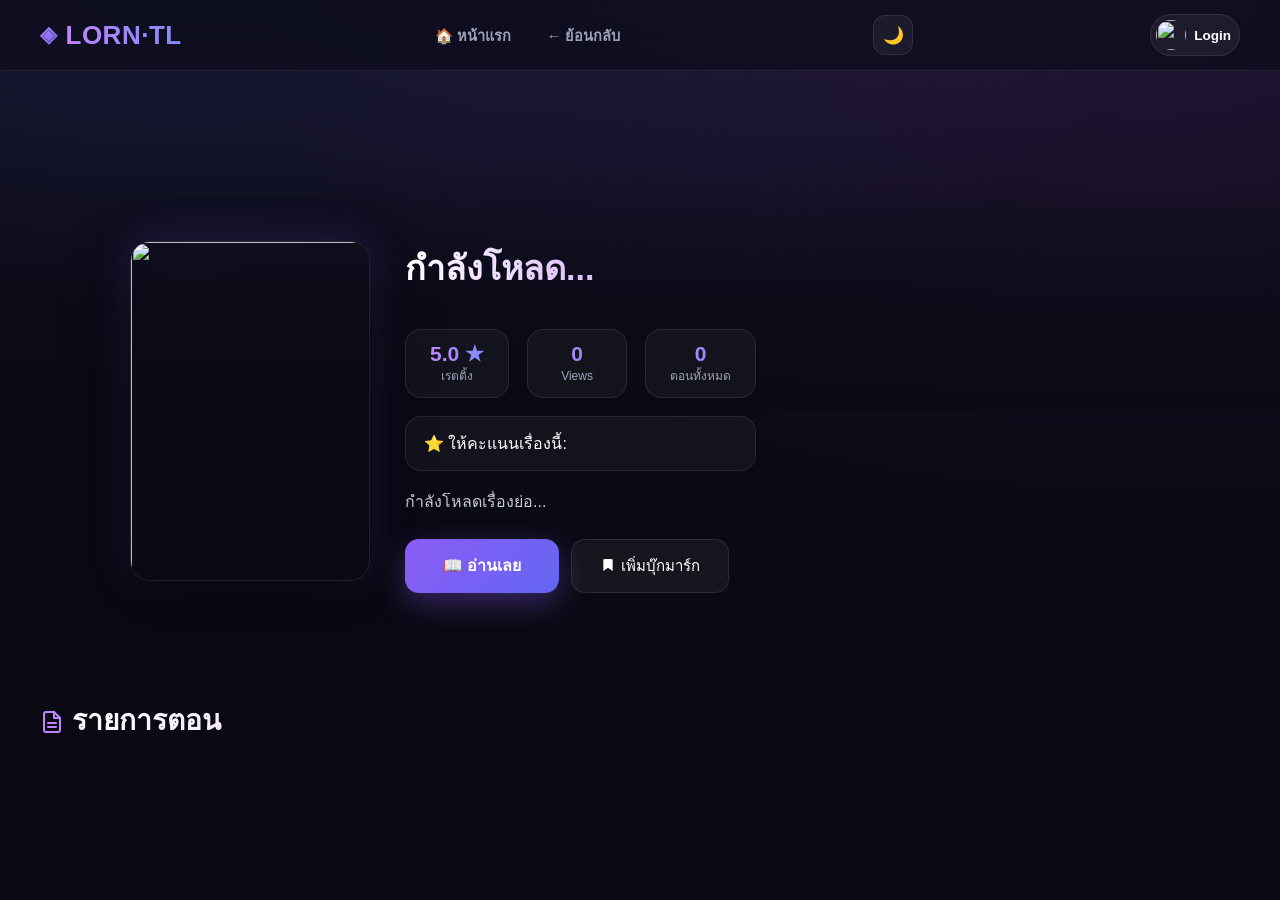
==== commit 540cb2ef: "Add files via upload" ====
--- a/detail.html
+++ b/detail.html
@@ -19,6 +19,10 @@
         <a href="#" onclick="goBack(event)">← ย้อนกลับ</a>
     </div>
     <button class="theme-toggle" onclick="toggleTheme()">🌙</button>
+    <div class="user-chip" id="userChip" onclick="if(!currentUser) loginGoogle()" style="cursor:pointer;" title="ล็อกอินด้วย Google">
+        <img id="userPic" src="https://i.postimg.cc/fbFQQ9SR/6864ba7f1ec7fd24faca21b08d282036.jpg" alt="">
+        <span id="userName">Login</span>
+    </div>
 </nav>
 
 <div id="detailWrap">
@@ -122,12 +126,48 @@
 
 // ---------- Auth (สถานะล็อกอินมาจากหน้าหลัก) ----------
 
+function loginGoogle(){
+    const provider = new firebase.auth.GoogleAuthProvider();
+    const isLocal = location.hostname === "localhost" || location.hostname === "127.0.0.1";
+
+    if(isLocal){
+        auth.signInWithPopup(provider).catch(e=>{
+            // popup ไม่ได้ -> เปลี่ยนเป็น redirect เงียบ ๆ (ไม่แจ้งเตือน)
+            if(["auth/popup-blocked","auth/popup-closed-by-user","auth/cancelled-popup-request","auth/operation-not-supported-in-this-environment"].includes(e.code)){
+                auth.signInWithRedirect(provider);
+            } else if(e.code !== "auth/popup-closed-by-user"){
+                alert("ล็อกอินไม่สำเร็จ: " + e.message);
+            }
+        });
+    } else {
+        auth.signInWithRedirect(provider);
+    }
+}
+
+// รับผลลัพธ์จาก redirect login (GitHub Pages)
+auth.getRedirectResult().catch(e=>{
+    // แจ้งเฉพาะล็อกอินล้มเหลวจริง ๆ (ไม่ใช่สถานะปกติ)
+    if(e && !["auth/no-auth-event","auth/operation-not-supported-in-this-environment"].includes(e.code)){
+        console.error(e);
+        alert("ล็อกอิน Google ไม่สำเร็จ: " + e.message);
+    }
+});
+
 auth.onAuthStateChanged(async user=>{
     // ยอมรับเฉพาะบัญชี Google เท่านั้น
     const isGoogle = user && user.providerData.some(p=> p.providerId === "google.com");
     currentUser = isGoogle ? user : null;
-    document.getElementById("googleLoginBtn").style.display = currentUser ? "none" : "inline-flex";
-
+
+    // อัปเดตโปรไฟล์มุมขวาบน
+    const pic = document.getElementById("userPic");
+    const name = document.getElementById("userName");
+    if(currentUser){
+        pic.src = currentUser.photoURL || "https://i.postimg.cc/fbFQQ9SR/6864ba7f1ec7fd24faca21b08d282036.jpg";
+        name.textContent = (currentUser.displayName || "ผู้ใช้").split(" ")[0];
+    } else {
+        pic.src = "https://i.postimg.cc/fbFQQ9SR/6864ba7f1ec7fd24faca21b08d282036.jpg";
+        name.textContent = "Login";
+    }
     // ปุ่มเคลียร์โหวตของฉัน
     document.getElementById("clearVoteBtn").style.display =
         (currentUser && myVoteFromDb) ? "inline-block" : "none";
@@ -158,8 +198,8 @@
     const info = document.getElementById("voteInfo");
     if(!currentUser){
         info.innerHTML = ratingData.count
-            ? `คะแนนเฉลี่ย ${avg.toFixed(1)} (${ratingData.count} โหวต) · <span class="emoji">🔒</span> ล็อกอินเพื่อโหวต`
-            : `<span class="emoji">🔒</span> ล็อกอินเพื่อโหวต`;
+            ? `คะแนนเฉลี่ย ${avg.toFixed(1)} (${ratingData.count} โหวต)`
+            : "ยังไม่มีคนโหวต";
     } else if(hoverVal){
         info.textContent = `โหวต ${hoverVal} คะแนน?`;
     } else {
